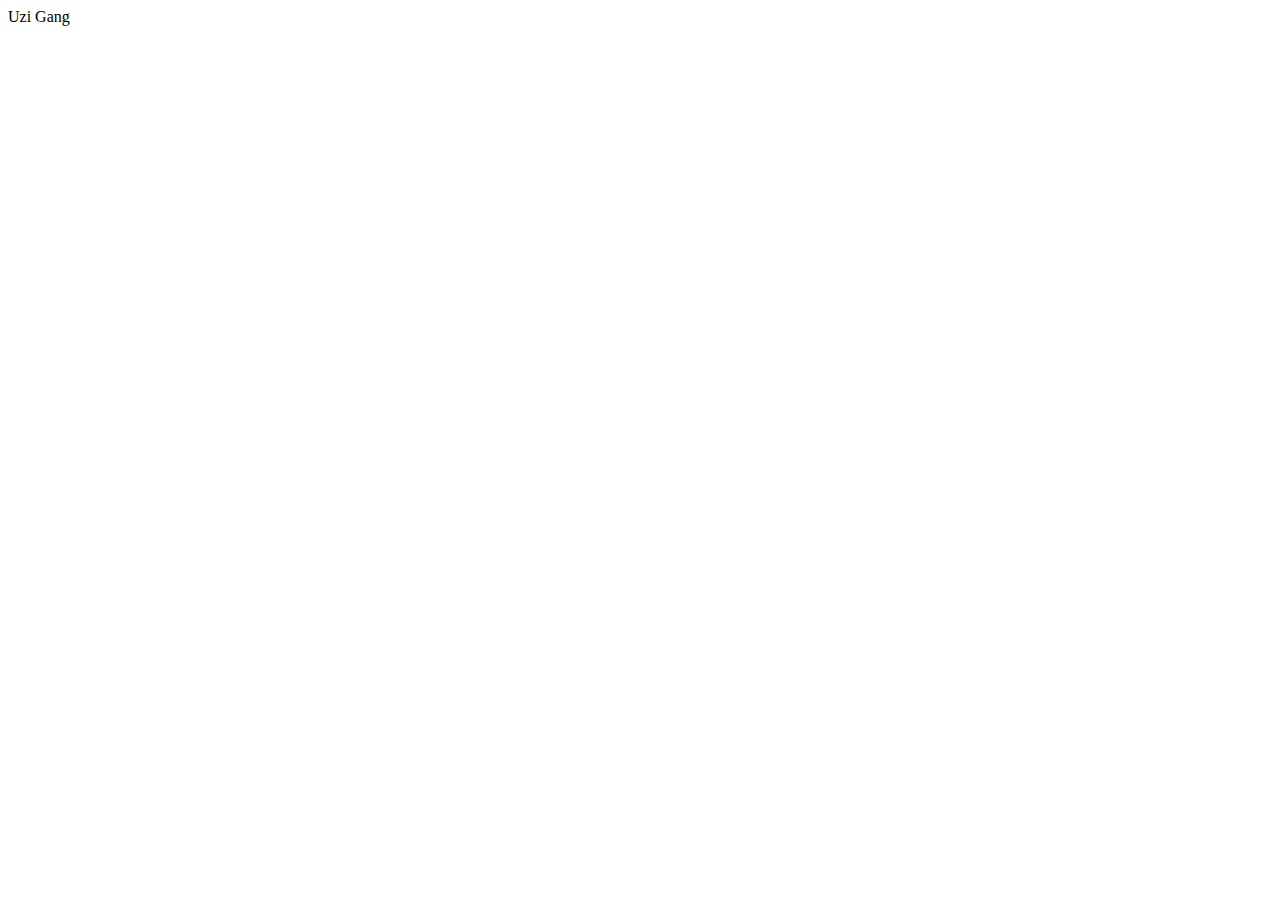
==== index.html @ 11091aee "initial commit" ====
<!DOCTYPE html>
<html lang="en">
<head>
    <meta charset="UTF-8">
    <meta name="viewport" content="width=device-width, initial-scale=1.0">
    <title>Document</title>
</head>
<body>
    Uzi Gang
</body>
</html>
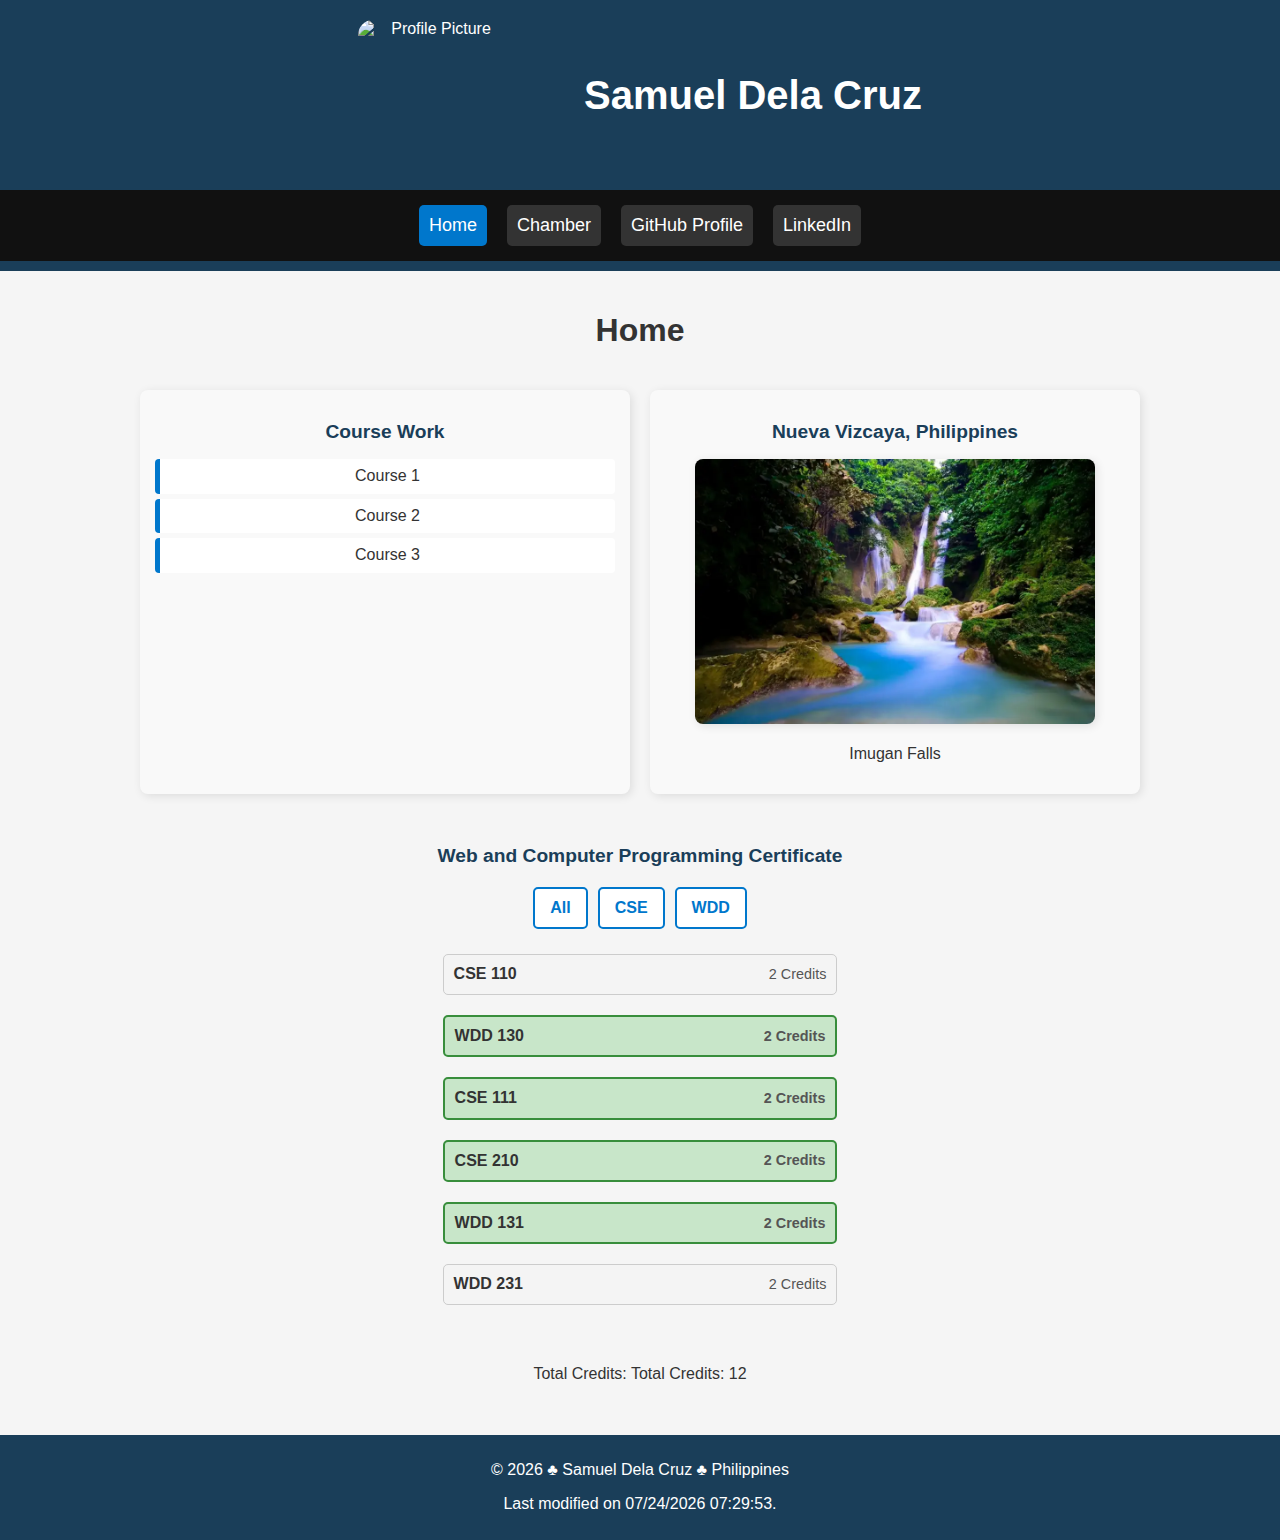
==== commit e3485df3: "W01 Assignment: Course Home Page" ====
--- a/index.html
+++ b/index.html
@@ -3,9 +3,76 @@
 <head>
     <meta charset="UTF-8">
     <meta name="viewport" content="width=device-width, initial-scale=1.0">
-    <title>Document</title>
+    <meta name="author" content="Samuel Dela Cruz">
+    <meta name="description" content="Course home page by Samuel Dela Cruz, showcasing coursework and certificates in Web and Computer Programming.">
+    <title>Samuel Dela Cruz - Course Home Page</title>
+
+    <link rel="stylesheet" href="styles/normalize.css">
+    <link rel="stylesheet" href="styles/large.css">
+    <link rel="stylesheet" href="styles/small.css">
+
+    <script src="scripts/navigation.js" defer></script>
+    <script src="scripts/course.js" defer></script>
+    <script src="scripts/date.js" defer></script>
 </head>
+
 <body>
-    Uzi Gang
+    <header>
+        <div class="branding">
+            <img src="images\About-me-pic.png" alt="Profile Picture">
+            <span>Samuel Dela Cruz</span>
+        </div>
+        
+        <nav>
+            <button id="menu-toggle">&#9776;</button> <!-- Hamburger Icon -->
+            <ul id="nav-menu">
+                <li><a href="index.html" class="active">Home</a></li>
+                <li><a href="chamber.html">Chamber</a></li>
+                <li><a href="https://github.com/yourprofile" target="_blank">GitHub Profile</a></li>
+                <li><a href="https://linkedin.com/in/yourprofile" target="_blank">LinkedIn</a></li>
+            </ul>
+        </nav>
+    </header>    
+    <main>
+        <h1>Home</h1>
+        <div class="course-place-container">
+            <section>
+                <h2>Course Work</h2>
+                <ul>
+                    <li>Course 1</li>
+                    <li>Course 2</li>
+                    <li>Course 3</li>
+                </ul>
+            </section>
+    
+            <section>
+                <h2>Nueva Vizcaya, Philippines</h2>
+                <img src="images/place-pic.webp" alt="Imugan Falls, Sta. Fe, Nueva Vizcaya">
+                <p>Imugan Falls</p>
+            </section>
+        </div>
+
+        <section>
+            <h2>Web and Computer Programming Certificate</h2>
+            <div class="course-filters">
+                <button id="all-courses">All</button>
+                <button id="cse-courses">CSE</button>
+                <button id="wdd-courses">WDD</button>
+            </div>
+            <div class="course-list">
+                <div class="course-card cse completed">CSE 110 <span class="credits">3 Credits</span></div>
+                <div class="course-card wdd completed">WDD 130 <span class="credits">3 Credits</span></div>
+                <div class="course-card cse completed">CSE 111 <span class="credits">4 Credits</span></div>
+                <div class="course-card cse completed">CSE 210 <span class="credits">3 Credits</span></div>
+                <div class="course-card wdd completed">WDD 131 <span class="credits">3 Credits</span></div>
+                <div class="course-card wdd">WDD 231 <span class="credits">3 Credits</span></div>
+            </div>            
+            <p>Total Credits: <span id="total-credits">0</span></p>
+        </section>     
+    </main>    
+    <footer>
+        <p>&copy; <span id="currentyear"></span> <span class="separator">♣</span> Samuel Dela Cruz <span class="separator">♣</span> Philippines </p>
+        <p>Last modified on <span id="lastModified"></span>.</p>
+    </footer>
 </body>
 </html>--- a/styles/large.css
+++ b/styles/large.css
@@ -0,0 +1,212 @@
+@media screen and (min-width: 769px) {
+    .course-place-container {
+        flex-direction: row; /* Ensures horizontal layout */
+    }
+    
+    /* Branding evenly spaced */
+    .branding {
+        display: flex;
+        justify-content: space-around;
+        align-items: center;
+        width: 50%;
+        padding: 10px 20px;
+    }
+
+    /* Make the branding text bigger and bolder */
+    .branding span {
+        font-size: 2.5rem;
+        font-weight: bolder;
+    }
+
+    /* Adjust profile image size for large screens */
+    .branding img {
+        width: 150px;
+        height: 150px;
+        border-radius: 10%;
+    }
+
+        /* Navigation styling */
+    nav {
+        width: 100%;
+        display: flex;
+        justify-content: center;
+        margin-top: 10px; /* Add spacing below branding */
+    }
+
+    nav ul {
+        display: flex;
+        list-style: none;
+        gap: 20px;
+        padding: 0;
+        margin: 0;
+    }
+
+    /* Hide hamburger menu in large screens */
+    #menu-toggle {
+        display: none;
+    }
+}
+
+/* Large screens (Desktop) */
+header {
+    display: flex;
+    flex-direction: column; /* Stack elements */
+    align-items: center;
+    background: #333;
+    padding: 15px 20px;
+    color: white;
+}
+
+
+
+
+nav ul li a {
+    text-decoration: none;
+    color: white;
+    font-size: 18px;
+    padding: 8px 12px;
+    transition: background 0.3s;
+}
+
+nav ul li a:hover {
+    background: #555;
+    border-radius: 5px;
+}
+
+/* Wayfinding: Highlight current page */
+nav ul li a.active {
+    background: #0077cc;
+    border-radius: 5px;
+}
+
+/* Main */
+
+main {
+    display: flex;
+    flex-direction: column;
+    align-items: center;
+    max-width: 1200px;
+    margin: 0 auto;
+}
+
+/* Container for course work and location */
+.course-place-container {
+    display: flex;
+    justify-content: space-between;
+    gap: 20px; /* Space between sections */
+    width: 100%;
+    max-width: 1000px;
+    padding: 20px;
+    margin: 0 auto;
+}
+
+/* Individual section styling */
+.course-place-container section {
+    flex: 1;
+    background: #f9f9f9;
+    padding: 15px;
+    border-radius: 8px;
+    box-shadow: 2px 2px 10px rgba(0, 0, 0, 0.1);
+}
+
+/* Styling for the course list */
+.course-place-container ul {
+    list-style-type: none;
+    padding: 0;
+}
+
+.course-place-container li {
+    padding: 8px;
+    background: white;
+    margin: 5px 0;
+    border-left: 5px solid #0077cc;
+    border-radius: 4px;
+}
+
+/* Image styling */
+.course-place-container img {
+    width: 100%;
+    max-width: 400px;
+    border-radius: 8px;
+}
+
+/* Course Filters */
+
+/* Styling for the filter container */
+.course-filters {
+    display: flex;
+    justify-content: center;
+    gap: 10px; /* Adds spacing between buttons */
+    margin: 20px 0;
+}
+
+/* General button styles */
+.course-filters button {
+    padding: 10px 15px;
+    font-size: 1rem;
+    font-weight: bold;
+    border: 2px solid #0077cc; /* Primary color */
+    background-color: white;
+    color: #0077cc;
+    border-radius: 5px;
+    cursor: pointer;
+    transition: all 0.3s ease-in-out;
+}
+
+/* Hover effect */
+.course-filters button:hover {
+    background-color: #0077cc;
+    color: white;
+}
+
+/* Active button effect (JS can toggle this class) */
+.course-filters button.active {
+    background-color: #005fa3;
+    color: white;
+    border-color: #005fa3;
+}
+
+/* Responsive adjustments for small screens */
+@media screen and (max-width: 768px) {
+    .course-filters {
+        flex-direction: column;
+        align-items: center;
+    }
+
+    .course-filters button {
+        width: 80%; /* Full width buttons on mobile */
+        text-align: center;
+    }
+}
+
+/* Course List */
+.course-list {
+    min-height: 400px;
+    display: flex;
+    flex-direction: column;
+    gap: 10px;
+}
+
+.course-card {
+    padding: 10px;
+    margin: 5px;
+    background: #f4f4f4;
+    border: 1px solid #ccc;
+    border-radius: 5px;
+    display: flex;
+    justify-content: space-between;
+    align-items: center;
+}
+
+/* Completed Courses Styling */
+.course-card.completed {
+    background: #c8e6c9; /* Light green */
+    border: 2px solid #388e3c;
+    font-weight: bold;
+}
+
+/* Credits Styling */
+.credits {
+    font-size: 0.9rem;
+    color: #555;
+}
--- a/styles/small.css
+++ b/styles/small.css
@@ -0,0 +1,258 @@
+@media screen and (max-width: 768px) {
+    /* Stack branding and navigation */
+    header {
+        display: flex;
+        flex-direction: column;
+        align-items: center;
+        text-align: center;
+    }
+
+    /* Branding stays centered */
+    .branding {
+        display: flex;
+        align-items: center;
+        gap: 10px;
+    }
+
+    /* Ensure the hamburger menu is positioned at the right */
+    nav {
+        width: 100%;
+        position: relative;
+        background: none !important;
+    }
+
+    /* Keep the hamburger button on the right */
+    #menu-toggle {
+        display: block;
+        position: absolute;
+        right: 20px;
+        top: -20px;
+        background: none;
+        border: none;
+        font-size: 30px;
+        color: white;
+        cursor: pointer;
+    }
+
+    /* Initially hide nav menu background */
+    #nav-menu {
+        display: none;
+        flex-direction: column;
+        width: 100%;
+        text-align: center;
+        background: none;
+        padding: 0;
+        margin: 0;
+    }
+
+    #nav-menu:not(.active) {
+        background: none;
+        display: none;
+    }
+
+    /* Ensure background appears only when menu is active */
+    #nav-menu.active {
+        display: flex;
+        background: #333;
+        padding: 10px 0;
+    }
+    /* Keep the hamburger menu in place */
+    #menu-toggle.active {
+        position: absolute;
+        right: 20px;
+        top: -20px;
+    }
+
+    /* Full-width nav links */
+    nav ul li {
+        width: 100%;
+    }
+
+    nav ul li a {
+        display: block;
+        padding: 15px;
+        background: #444;
+    }
+
+    nav ul li a:hover {
+        background: #0077cc;
+    }  
+
+    .course-place-container {
+        flex-direction: column; /* Stack sections vertically */
+        align-items: center;
+    }
+
+    .course-place-container section {
+        width: 100%; /* Each section takes full width */
+    }
+
+    .course-place-container img {
+        max-width: 100%; /* Ensures images fit within section */
+    }
+}
+
+/* General Styles */
+body {
+    font-family: 'Arial', sans-serif;
+    margin: 0;
+    padding: 0;
+    background-color: #f5f5f5;
+    color: #333;
+}
+
+/* Header */
+header {
+    background-color: #1a3e59;
+    color: white;
+    text-align: center;
+    padding: 10px;
+    display: flex;
+    align-items: center;
+    justify-content: center;
+}
+
+header img {
+    width: 150px;
+    height: 150px;
+    border-radius: 10%;
+    margin-right: 10px;
+}
+
+/* Navigation */
+nav {
+    background-color: #111;
+    padding: 10px;
+}
+
+nav ul {
+    list-style: none;
+    padding: 0;
+    margin: 0;
+    text-align: center;
+}
+
+nav ul li {
+    display: block;
+    margin: 5px 0;
+}
+
+nav ul li a {
+    color: white;
+    text-decoration: none;
+    padding: 10px;
+    display: block;
+    background-color: #333;
+    border-radius: 5px;
+}
+
+/* Main Content */
+main {
+    padding: 20px;
+}
+
+section {
+    text-align: center;
+    padding: 15px;
+}
+
+section img {
+    width: 100%; /* Make it responsive */
+    max-width: 400px; /* Prevent it from being too large */
+    border-radius: 8px;
+    box-shadow: 2px 2px 10px rgba(0, 0, 0, 0.1);
+}
+
+section h2 {
+    font-size: 1.2em;
+    color: #1a3e59;
+}
+
+/* Course Filters */
+
+/* Styling for the filter container */
+.course-filters {
+    display: flex;
+    justify-content: center;
+    gap: 10px; /* Adds spacing between buttons */
+    margin: 20px 0;
+}
+
+/* General button styles */
+.course-filters button {
+    padding: 10px 15px;
+    font-size: 1rem;
+    font-weight: bold;
+    border: 2px solid #0077cc; /* Primary color */
+    background-color: white;
+    color: #0077cc;
+    border-radius: 5px;
+    cursor: pointer;
+    transition: all 0.3s ease-in-out;
+}
+
+/* Hover effect */
+.course-filters button:hover {
+    background-color: #0077cc;
+    color: white;
+}
+
+/* Active button effect (JS can toggle this class) */
+.course-filters button.active {
+    background-color: #005fa3;
+    color: white;
+    border-color: #005fa3;
+}
+
+/* Responsive adjustments for small screens */
+@media screen and (max-width: 768px) {
+    .course-filters {
+        flex-direction: column;
+        align-items: center;
+    }
+
+    .course-filters button {
+        width: 80%; /* Full width buttons on mobile */
+        text-align: center;
+    }
+}
+
+/* Course List */
+.course-list {
+    min-height: 400px;
+    display: flex;
+    flex-direction: column;
+    gap: 10px;
+}
+
+.course-card {
+    padding: 10px;
+    margin: 5px;
+    background: #f4f4f4;
+    border: 1px solid #ccc;
+    border-radius: 5px;
+    display: flex;
+    justify-content: space-between;
+    align-items: center;
+}
+
+/* Completed Courses Styling */
+.course-card.completed {
+    background: #c8e6c9; /* Light green */
+    border: 2px solid #388e3c;
+    font-weight: bold;
+}
+
+/* Credits Styling */
+.credits {
+    font-size: 0.9rem;
+    color: #555;
+}
+
+/* Footer */
+footer {
+    background-color: #1a3e59;
+    color: white;
+    text-align: center;
+    padding: 10px;
+}
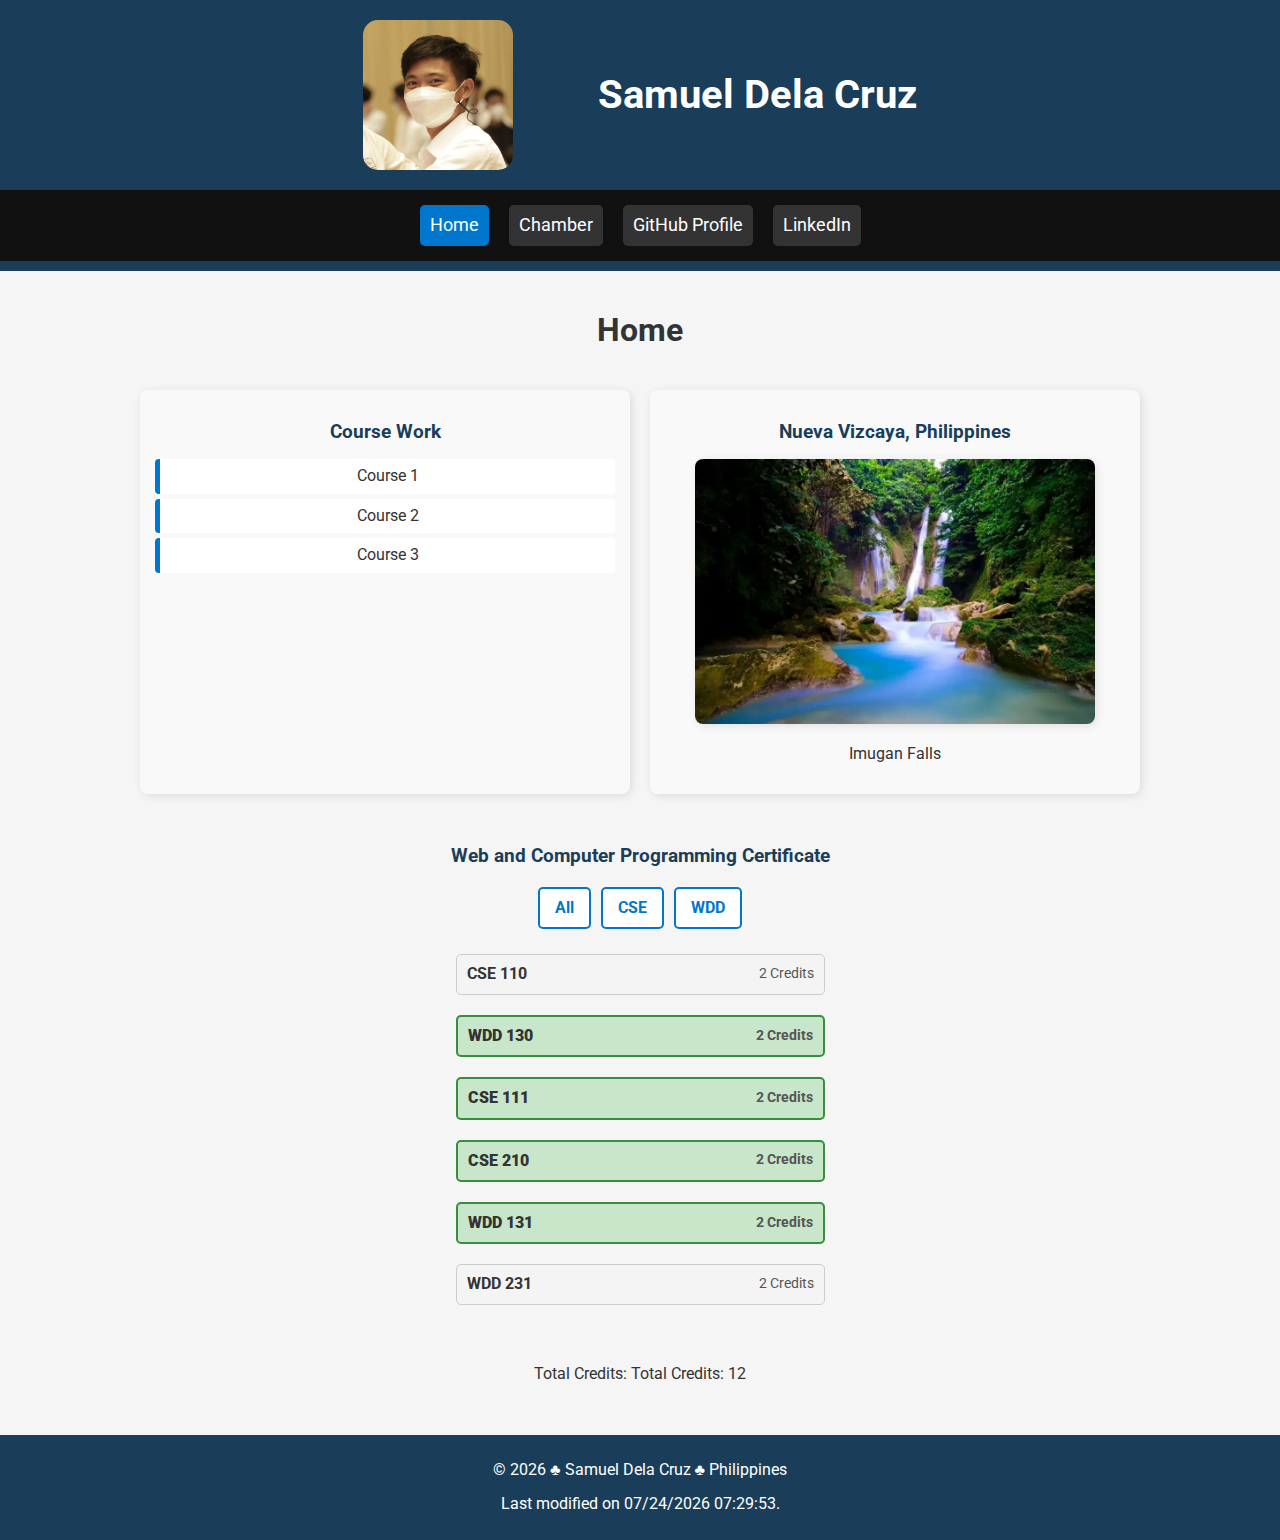
==== commit 79dde7e0: "W01 Assignment: Course Home Page v2" ====
--- a/index.html
+++ b/index.html
@@ -14,12 +14,17 @@
     <script src="scripts/navigation.js" defer></script>
     <script src="scripts/course.js" defer></script>
     <script src="scripts/date.js" defer></script>
+
+    <link rel="preconnect" href="https://fonts.googleapis.com">
+    <link rel="preconnect" href="https://fonts.gstatic.com" crossorigin>
+
+    <link href="https://fonts.googleapis.com/css2?family=Roboto:wght@400;700&display=swap" rel="stylesheet">
 </head>
 
 <body>
     <header>
         <div class="branding">
-            <img src="images\About-me-pic.png" alt="Profile Picture">
+            <img src="images/About-me-pic.webp" alt="Profile Picture">
             <span>Samuel Dela Cruz</span>
         </div>
         
--- a/styles/large.css
+++ b/styles/large.css
@@ -179,6 +179,11 @@
     }
 }
 
+body {
+    font-family: 'Roboto', sans-serif;
+}
+
+
 /* Course List */
 .course-list {
     min-height: 400px;
--- a/styles/small.css
+++ b/styles/small.css
@@ -94,7 +94,7 @@
 
 /* General Styles */
 body {
-    font-family: 'Arial', sans-serif;
+    font-family: 'Roboto', sans-serif;
     margin: 0;
     padding: 0;
     background-color: #f5f5f5;
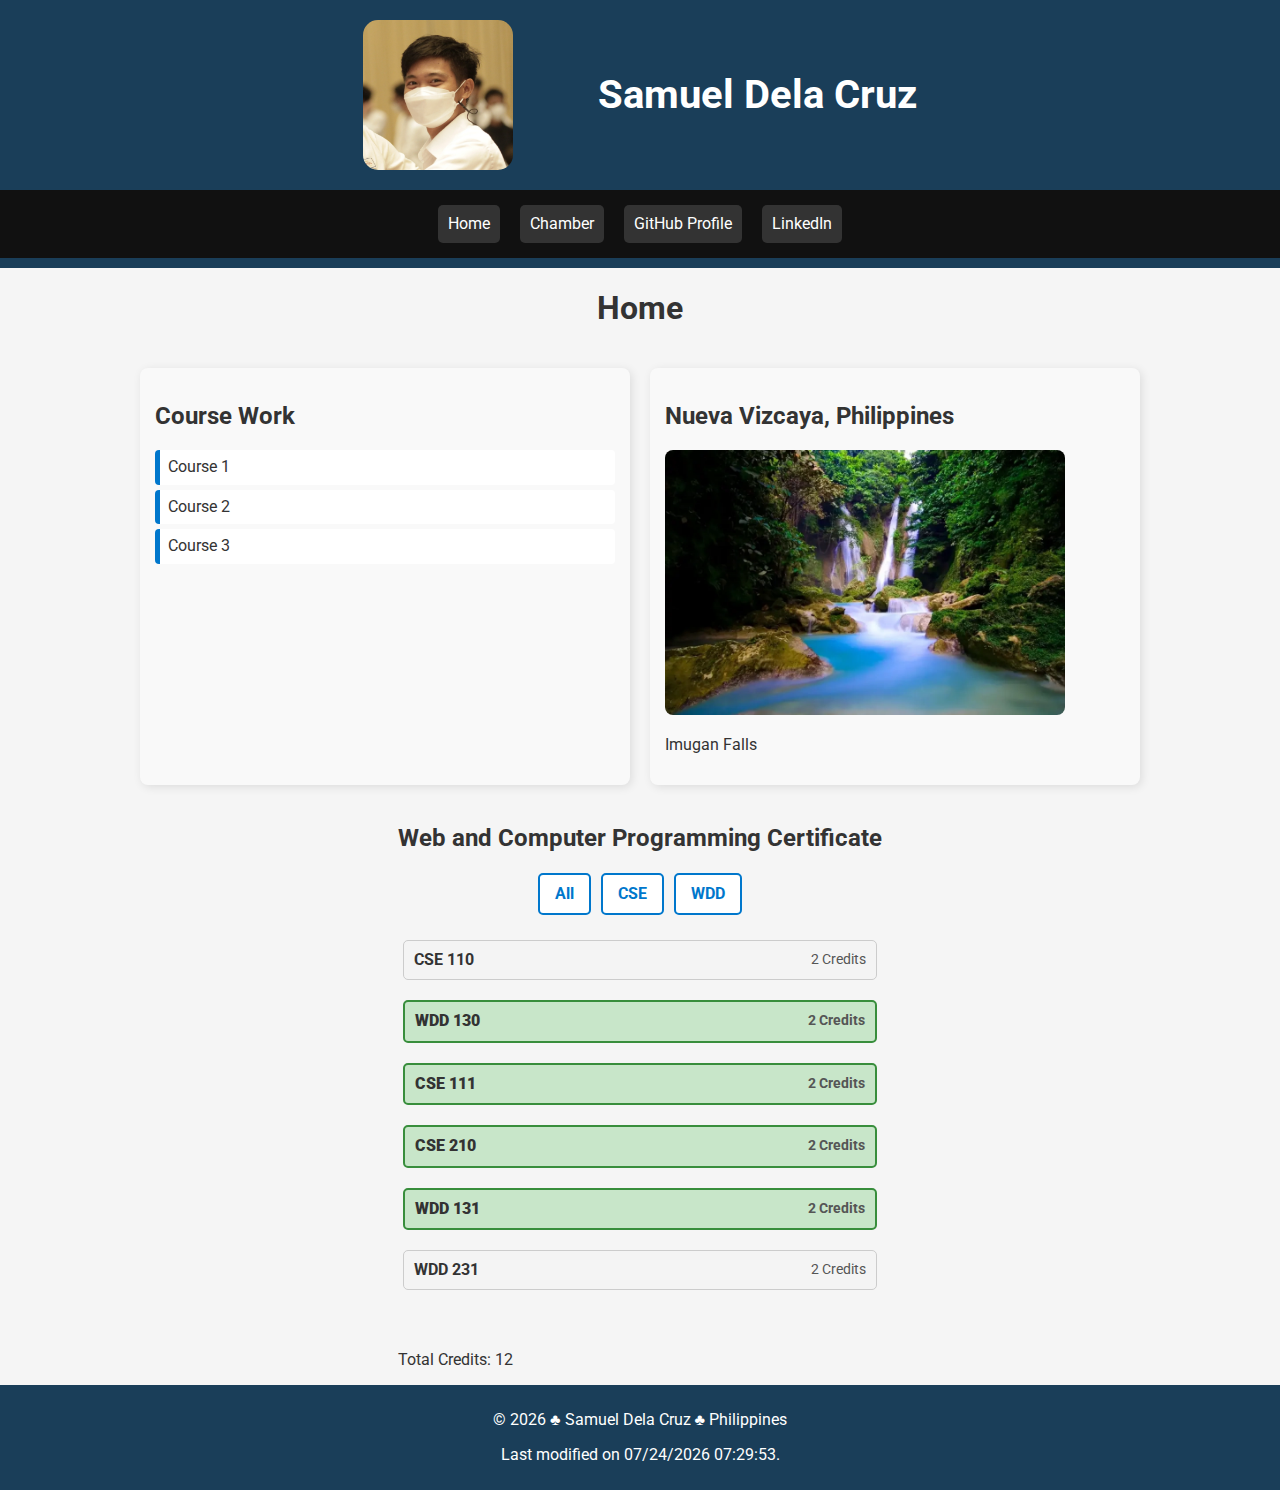
==== commit e1a4ccc8: "W04: Chamber Membership Join Page" ====
--- a/index.html
+++ b/index.html
@@ -5,6 +5,12 @@
     <meta name="viewport" content="width=device-width, initial-scale=1.0">
     <meta name="author" content="Samuel Dela Cruz">
     <meta name="description" content="Course home page by Samuel Dela Cruz, showcasing coursework and certificates in Web and Computer Programming.">
+
+    <meta property="og:title" content="Course Home Page">
+    <meta property="og:type" content="website" />
+    <meta property="og:image" content="images/place-pic.webp">
+    <meta property="og:url" content="https://samueldelacruz123.github.io/wdd231/">
+
     <title>Samuel Dela Cruz - Course Home Page</title>
 
     <link rel="stylesheet" href="styles/normalize.css">
@@ -19,6 +25,8 @@
     <link rel="preconnect" href="https://fonts.gstatic.com" crossorigin>
 
     <link href="https://fonts.googleapis.com/css2?family=Roboto:wght@400;700&display=swap" rel="stylesheet">
+
+    <link rel="icon" href="favicon.ico">
 </head>
 
 <body>
@@ -38,6 +46,7 @@
             </ul>
         </nav>
     </header>    
+
     <main>
         <h1>Home</h1>
         <div class="course-place-container">
@@ -75,6 +84,10 @@
             <p>Total Credits: <span id="total-credits">0</span></p>
         </section>     
     </main>    
+
+    <!-- Course Details Modal -->
+    <dialog id="course-details"></dialog>
+
     <footer>
         <p>&copy; <span id="currentyear"></span> <span class="separator">♣</span> Samuel Dela Cruz <span class="separator">♣</span> Philippines </p>
         <p>Last modified on <span id="lastModified"></span>.</p>
--- a/styles/large.css
+++ b/styles/large.css
@@ -1,50 +1,45 @@
-@media screen and (min-width: 769px) {
-    .course-place-container {
-        flex-direction: row; /* Ensures horizontal layout */
-    }
-    
-    /* Branding evenly spaced */
-    .branding {
-        display: flex;
-        justify-content: space-around;
-        align-items: center;
-        width: 50%;
-        padding: 10px 20px;
-    }
+/* Styles specific to larger screens (min-width: 769px) */
 
-    /* Make the branding text bigger and bolder */
-    .branding span {
-        font-size: 2.5rem;
-        font-weight: bolder;
-    }
+/* Branding for large screens */
+.branding {
+    display: flex;
+    justify-content: space-around;
+    align-items: center;
+    width: 50%;
+    padding: 10px 20px;
+}
 
-    /* Adjust profile image size for large screens */
-    .branding img {
-        width: 150px;
-        height: 150px;
-        border-radius: 10%;
-    }
+.branding span {
+    font-size: 2.5rem;
+    font-weight: bolder;
+}
 
-        /* Navigation styling */
-    nav {
-        width: 100%;
-        display: flex;
-        justify-content: center;
-        margin-top: 10px; /* Add spacing below branding */
-    }
+/* Adjust profile image size for large screens */
+.branding img {
+    width: 150px;
+    height: 150px;
+    border-radius: 10%;
+}
 
-    nav ul {
-        display: flex;
-        list-style: none;
-        gap: 20px;
-        padding: 0;
-        margin: 0;
-    }
+/* Navigation styling */
+nav {
+    width: 100%;
+    display: flex;
+    justify-content: center;
+    margin-top: 10px; /* Add spacing below branding */
+}
 
-    /* Hide hamburger menu in large screens */
-    #menu-toggle {
-        display: none;
-    }
+nav ul {
+    display: flex;
+    list-style: none;
+    gap: 20px;
+    padding: 0;
+    margin: 0;
+}
+
+/* Hide hamburger menu in large screens */
+#menu-toggle {
+    display: none;
 }
 
 /* Large screens (Desktop) */
@@ -57,30 +52,7 @@
     color: white;
 }
 
-
-
-
-nav ul li a {
-    text-decoration: none;
-    color: white;
-    font-size: 18px;
-    padding: 8px 12px;
-    transition: background 0.3s;
-}
-
-nav ul li a:hover {
-    background: #555;
-    border-radius: 5px;
-}
-
-/* Wayfinding: Highlight current page */
-nav ul li a.active {
-    background: #0077cc;
-    border-radius: 5px;
-}
-
 /* Main */
-
 main {
     display: flex;
     flex-direction: column;
@@ -129,89 +101,3 @@
     max-width: 400px;
     border-radius: 8px;
 }
-
-/* Course Filters */
-
-/* Styling for the filter container */
-.course-filters {
-    display: flex;
-    justify-content: center;
-    gap: 10px; /* Adds spacing between buttons */
-    margin: 20px 0;
-}
-
-/* General button styles */
-.course-filters button {
-    padding: 10px 15px;
-    font-size: 1rem;
-    font-weight: bold;
-    border: 2px solid #0077cc; /* Primary color */
-    background-color: white;
-    color: #0077cc;
-    border-radius: 5px;
-    cursor: pointer;
-    transition: all 0.3s ease-in-out;
-}
-
-/* Hover effect */
-.course-filters button:hover {
-    background-color: #0077cc;
-    color: white;
-}
-
-/* Active button effect (JS can toggle this class) */
-.course-filters button.active {
-    background-color: #005fa3;
-    color: white;
-    border-color: #005fa3;
-}
-
-/* Responsive adjustments for small screens */
-@media screen and (max-width: 768px) {
-    .course-filters {
-        flex-direction: column;
-        align-items: center;
-    }
-
-    .course-filters button {
-        width: 80%; /* Full width buttons on mobile */
-        text-align: center;
-    }
-}
-
-body {
-    font-family: 'Roboto', sans-serif;
-}
-
-
-/* Course List */
-.course-list {
-    min-height: 400px;
-    display: flex;
-    flex-direction: column;
-    gap: 10px;
-}
-
-.course-card {
-    padding: 10px;
-    margin: 5px;
-    background: #f4f4f4;
-    border: 1px solid #ccc;
-    border-radius: 5px;
-    display: flex;
-    justify-content: space-between;
-    align-items: center;
-}
-
-/* Completed Courses Styling */
-.course-card.completed {
-    background: #c8e6c9; /* Light green */
-    border: 2px solid #388e3c;
-    font-weight: bold;
-}
-
-/* Credits Styling */
-.credits {
-    font-size: 0.9rem;
-    color: #555;
-}
--- a/styles/small.css
+++ b/styles/small.css
@@ -1,3 +1,165 @@
+/* General Styles */
+body {
+    font-family: 'Roboto', sans-serif;
+    margin: 0;
+    padding: 0;
+    background-color: #f5f5f5;
+    color: #333;
+}
+
+/* Header */
+header {
+    background-color: #1a3e59;
+    color: white;
+    text-align: center;
+    padding: 10px;
+    display: flex;
+    align-items: center;
+    justify-content: center;
+}
+
+header img {
+    width: 150px;
+    height: 150px;
+    border-radius: 10%;
+    margin-right: 10px;
+}
+
+/* Navigation */
+nav {
+    background-color: #111;
+    padding: 10px;
+}
+
+nav ul {
+    list-style: none;
+    padding: 0;
+    margin: 0;
+    text-align: center;
+}
+
+nav ul li {
+    display: block;
+    margin: 5px 0;
+}
+
+nav ul li a {
+    color: white;
+    text-decoration: none;
+    padding: 10px;
+    display: block;
+    background-color: #333;
+    border-radius: 5px;
+}
+
+nav ul li a:hover {
+    background: #0077cc;
+}
+
+/* Course Filters */
+.course-filters {
+    display: flex;
+    justify-content: center;
+    gap: 10px; /* Adds spacing between buttons */
+    margin: 20px 0;
+}
+
+.course-filters button {
+    padding: 10px 15px;
+    font-size: 1rem;
+    font-weight: bold;
+    border: 2px solid #0077cc; /* Primary color */
+    background-color: white;
+    color: #0077cc;
+    border-radius: 5px;
+    cursor: pointer;
+    transition: all 0.3s ease-in-out;
+}
+
+.course-filters button:hover {
+    background-color: #0077cc;
+    color: white;
+}
+
+/* Active button effect (JS can toggle this class) */
+.course-filters button.active {
+    background-color: #005fa3;
+    color: white;
+    border-color: #005fa3;
+}
+
+/* Course List */
+.course-list {
+    min-height: 400px;
+    display: flex;
+    flex-direction: column;
+    gap: 10px;
+}
+
+.course-card {
+    padding: 10px;
+    margin: 5px;
+    background: #f4f4f4;
+    border: 1px solid #ccc;
+    border-radius: 5px;
+    display: flex;
+    justify-content: space-between;
+    align-items: center;
+}
+
+/* Completed Courses Styling */
+.course-card.completed {
+    background: #c8e6c9; /* Light green */
+    border: 2px solid #388e3c;
+    font-weight: bold;
+}
+
+/* Credits Styling */
+.credits {
+    font-size: 0.9rem;
+    color: #555;
+}
+
+/* Modal Dialog designs */
+dialog {
+  border: 1px solid rgba(0, 0, 0, 0.1);
+  border-radius: 0.25rem;
+  padding: 1rem;
+  background-color: #fff;
+  box-shadow: 0 0 3rem #777;
+  width: 90%;
+  max-width: 600px;
+}
+
+::backdrop {
+  background-color: rgba(0, 0, 0, 0.5);
+}
+
+dialog button {
+  position: absolute;
+  top: 10px;
+  right: 10px;
+  padding: 0.5rem 1rem;
+  border: none;
+  background-color: none;
+  color: white;
+  font-size: 1rem;
+  cursor: pointer;
+}
+
+dialog button:hover {
+  background-color: grey;
+}
+
+/* Footer */
+footer {
+    background-color: #1a3e59;
+    color: white;
+    text-align: center;
+    padding: 10px;
+}
+
+/* Responsive adjustments for small screens */
 @media screen and (max-width: 768px) {
     /* Stack branding and navigation */
     header {
@@ -56,12 +218,6 @@
         background: #333;
         padding: 10px 0;
     }
-    /* Keep the hamburger menu in place */
-    #menu-toggle.active {
-        position: absolute;
-        right: 20px;
-        top: -20px;
-    }
 
     /* Full-width nav links */
     nav ul li {
@@ -76,7 +232,7 @@
 
     nav ul li a:hover {
         background: #0077cc;
-    }  
+    }
 
     .course-place-container {
         flex-direction: column; /* Stack sections vertically */
@@ -90,122 +246,7 @@
     .course-place-container img {
         max-width: 100%; /* Ensures images fit within section */
     }
-}
-
-/* General Styles */
-body {
-    font-family: 'Roboto', sans-serif;
-    margin: 0;
-    padding: 0;
-    background-color: #f5f5f5;
-    color: #333;
-}
-
-/* Header */
-header {
-    background-color: #1a3e59;
-    color: white;
-    text-align: center;
-    padding: 10px;
-    display: flex;
-    align-items: center;
-    justify-content: center;
-}
-
-header img {
-    width: 150px;
-    height: 150px;
-    border-radius: 10%;
-    margin-right: 10px;
-}
-
-/* Navigation */
-nav {
-    background-color: #111;
-    padding: 10px;
-}
-
-nav ul {
-    list-style: none;
-    padding: 0;
-    margin: 0;
-    text-align: center;
-}
-
-nav ul li {
-    display: block;
-    margin: 5px 0;
-}
-
-nav ul li a {
-    color: white;
-    text-decoration: none;
-    padding: 10px;
-    display: block;
-    background-color: #333;
-    border-radius: 5px;
-}
-
-/* Main Content */
-main {
-    padding: 20px;
-}
-
-section {
-    text-align: center;
-    padding: 15px;
-}
-
-section img {
-    width: 100%; /* Make it responsive */
-    max-width: 400px; /* Prevent it from being too large */
-    border-radius: 8px;
-    box-shadow: 2px 2px 10px rgba(0, 0, 0, 0.1);
-}
-
-section h2 {
-    font-size: 1.2em;
-    color: #1a3e59;
-}
-
-/* Course Filters */
-
-/* Styling for the filter container */
-.course-filters {
-    display: flex;
-    justify-content: center;
-    gap: 10px; /* Adds spacing between buttons */
-    margin: 20px 0;
-}
-
-/* General button styles */
-.course-filters button {
-    padding: 10px 15px;
-    font-size: 1rem;
-    font-weight: bold;
-    border: 2px solid #0077cc; /* Primary color */
-    background-color: white;
-    color: #0077cc;
-    border-radius: 5px;
-    cursor: pointer;
-    transition: all 0.3s ease-in-out;
-}
-
-/* Hover effect */
-.course-filters button:hover {
-    background-color: #0077cc;
-    color: white;
-}
-
-/* Active button effect (JS can toggle this class) */
-.course-filters button.active {
-    background-color: #005fa3;
-    color: white;
-    border-color: #005fa3;
-}
-
-/* Responsive adjustments for small screens */
-@media screen and (max-width: 768px) {
+
     .course-filters {
         flex-direction: column;
         align-items: center;
@@ -215,44 +256,4 @@
         width: 80%; /* Full width buttons on mobile */
         text-align: center;
     }
-}
-
-/* Course List */
-.course-list {
-    min-height: 400px;
-    display: flex;
-    flex-direction: column;
-    gap: 10px;
-}
-
-.course-card {
-    padding: 10px;
-    margin: 5px;
-    background: #f4f4f4;
-    border: 1px solid #ccc;
-    border-radius: 5px;
-    display: flex;
-    justify-content: space-between;
-    align-items: center;
-}
-
-/* Completed Courses Styling */
-.course-card.completed {
-    background: #c8e6c9; /* Light green */
-    border: 2px solid #388e3c;
-    font-weight: bold;
-}
-
-/* Credits Styling */
-.credits {
-    font-size: 0.9rem;
-    color: #555;
-}
-
-/* Footer */
-footer {
-    background-color: #1a3e59;
-    color: white;
-    text-align: center;
-    padding: 10px;
-}
+}